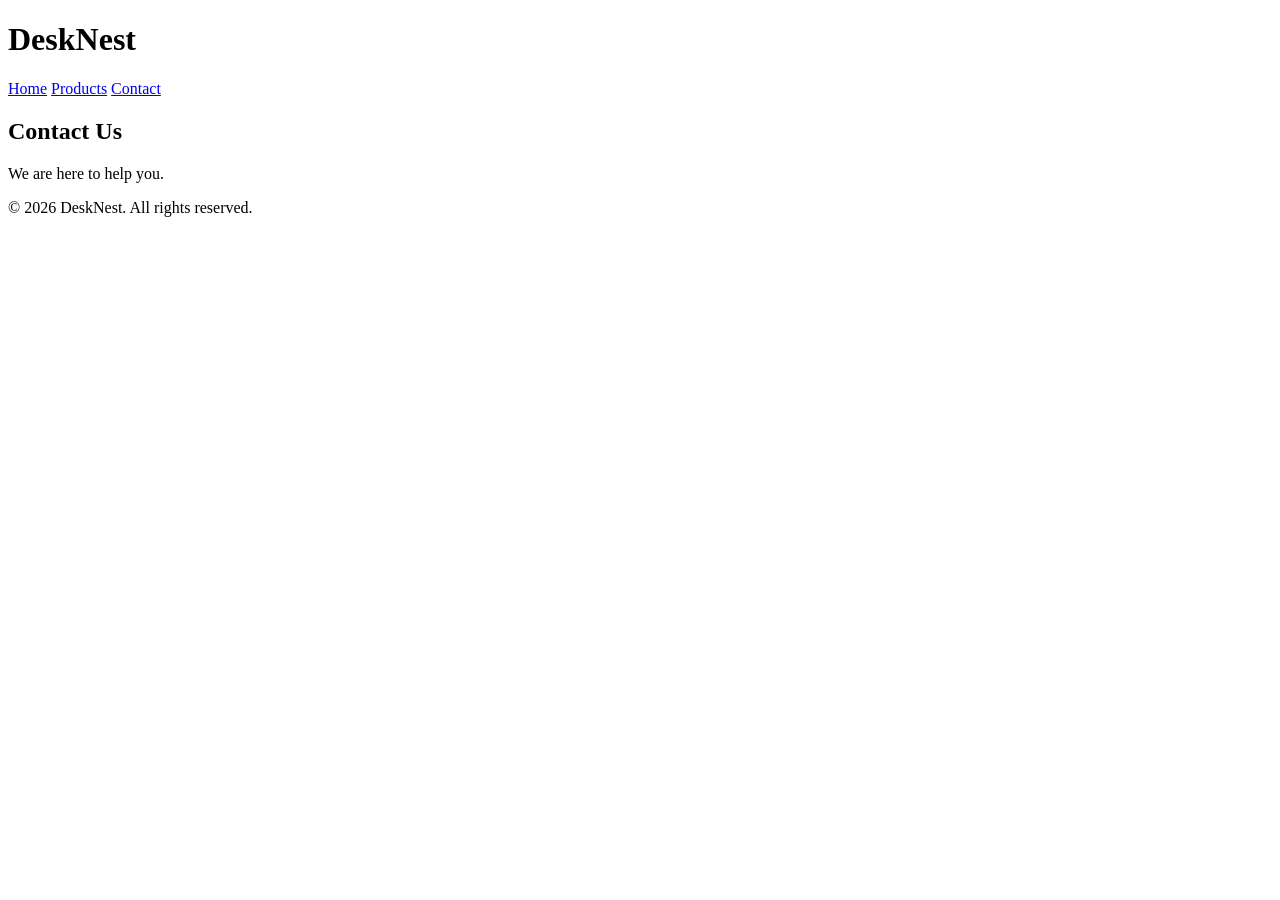
==== contact.html @ 3876a83e "Commit 1: Create basic HTML structure" ====
<!DOCTYPE html>
<html lang="en">
<head>
    <meta charset="UTF-8">
    <meta name="viewport" content="width=device-width, initial-scale=1.0">
    <title>DeskNest | Contact</title>
</head>

<body>

    <!-- Student Name: Md Nahidul Islam | Student ID: 2310667 -->

    <header>
        <h1>DeskNest</h1>

        <nav>
            <a href="index.html">Home</a>
            <a href="products.html">Products</a>
            <a href="contact.html">Contact</a>
        </nav>
    </header>

    <main>
        <h2>Contact Us</h2>
        <p>We are here to help you.</p>
    </main>

    <footer>
        <p>&copy; 2026 DeskNest. All rights reserved.</p>
    </footer>

</body>
</html>
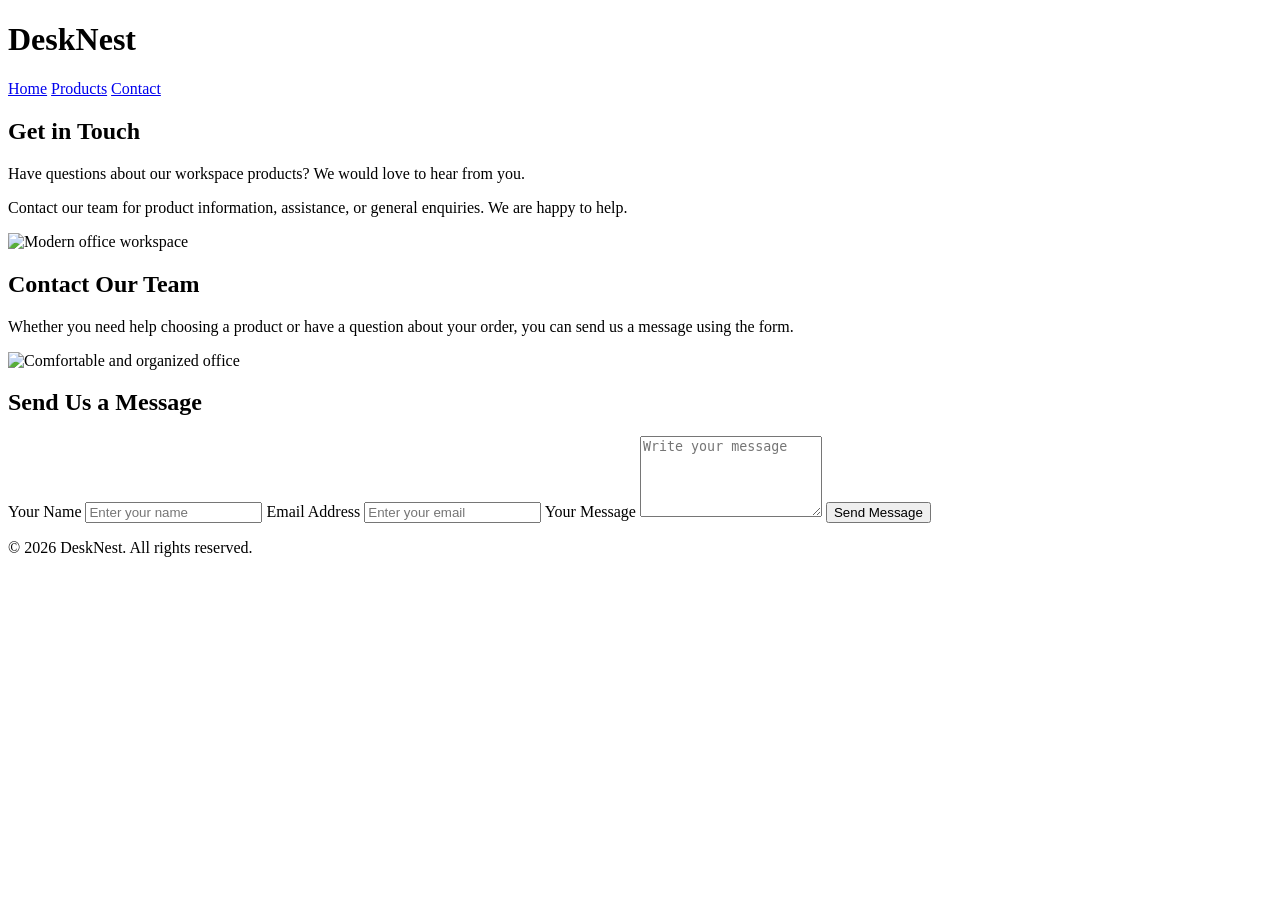
==== commit d9c8b4cc: "Commit 6: Build contact page with form and images" ====
--- a/contact.html
+++ b/contact.html
@@ -4,11 +4,10 @@
 <head>
     <meta charset="UTF-8">
     <meta name="viewport" content="width=device-width, initial-scale=1.0">
-    <title>DeskNest | Contact</title>
+    <title>Contact | DeskNest</title>
+    <link rel="stylesheet" href="css/style.css">
 </head>
-
 <body>
-
     <!-- Student Name: Md Nahidul Islam | Student ID: 2310667 -->
 
     <header>
@@ -22,13 +21,82 @@
     </header>
 
     <main>
-        <h2>Contact Us</h2>
-        <p>We are here to help you.</p>
+        <section class="contact-intro">
+            <h2>Get in Touch</h2>
+
+            <p>
+                Have questions about our workspace products?
+                We would love to hear from you.
+            </p>
+
+            <p>
+                Contact our team for product information,
+                assistance, or general enquiries. We are happy to help.
+            </p>
+
+            <img
+                src="https://images.unsplash.com/photo-1497366754035-f200968a6e72?w=800"
+                alt="Modern office workspace"
+            >
+        </section>
+
+        <section class="contact-section">
+            <div class="contact-info">
+                <h2>Contact Our Team</h2>
+
+                <p>
+                    Whether you need help choosing a product
+                    or have a question about your order,
+                    you can send us a message using the form.
+                </p>
+
+                <img
+                    src="https://images.unsplash.com/photo-1497366811353-6870744d04b2?w=800"
+                    alt="Comfortable and organized office"
+                >
+            </div>
+
+            <div class="contact-form">
+                <h2>Send Us a Message</h2>
+
+                <form>
+                    <label for="name">Your Name</label>
+                    <input
+                        type="text"
+                        id="name"
+                        name="name"
+                        placeholder="Enter your name"
+                        required
+                    >
+
+                    <label for="email">Email Address</label>
+                    <input
+                        type="email"
+                        id="email"
+                        name="email"
+                        placeholder="Enter your email"
+                        required
+                    >
+
+                    <label for="message">Your Message</label>
+                    <textarea
+                        id="message"
+                        name="message"
+                        rows="5"
+                        placeholder="Write your message"
+                        required
+                    ></textarea>
+
+                    <button type="submit">Send Message</button>
+                </form>
+            </div>
+        </section>
     </main>
 
     <footer>
         <p>&copy; 2026 DeskNest. All rights reserved.</p>
     </footer>
 
+    <script src="js/script.js"></script>
 </body>
 </html>
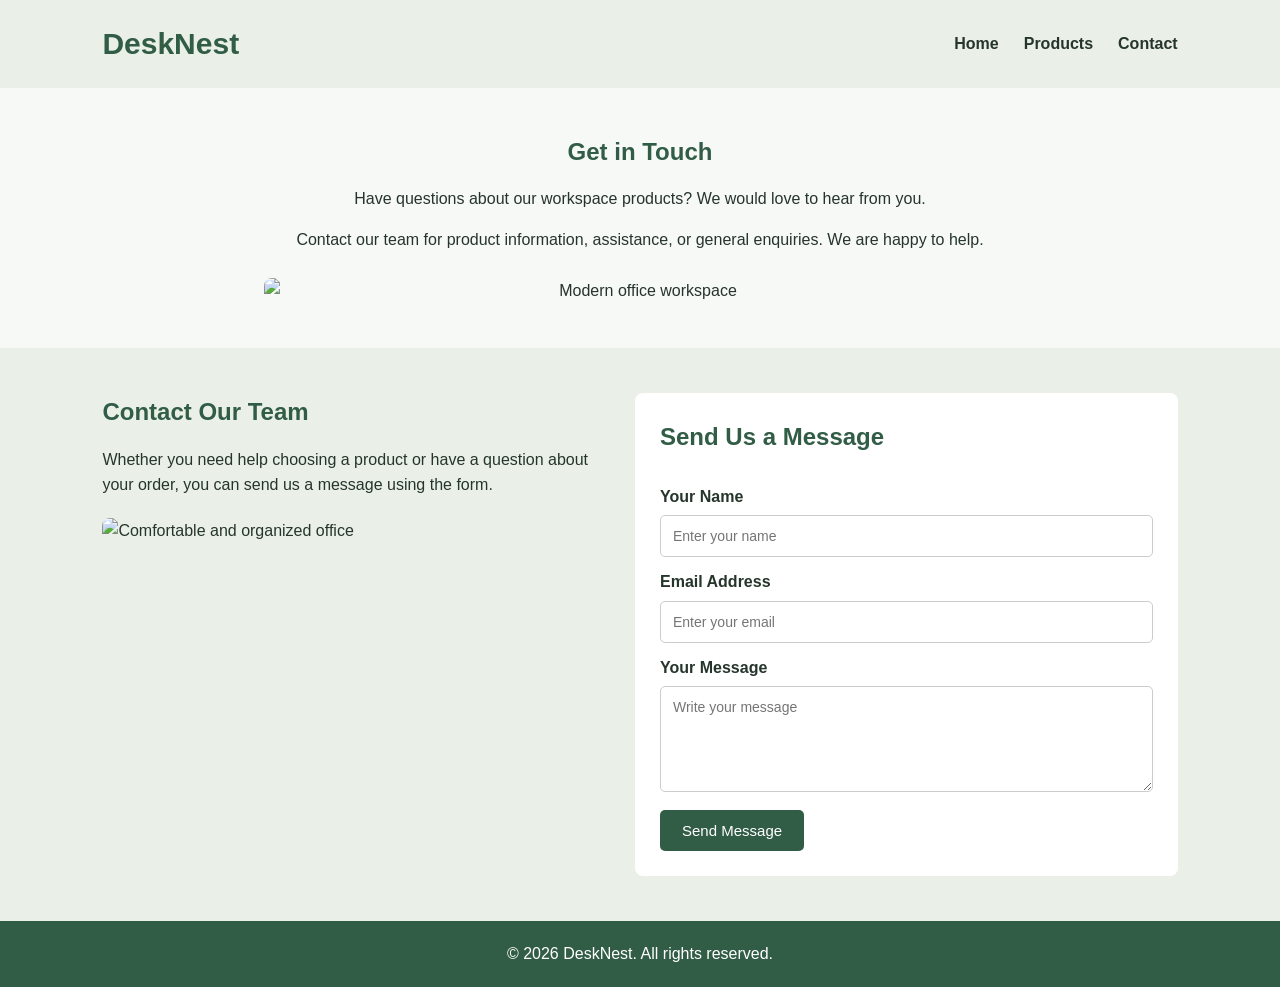
==== commit 315e01be: "Commit 8: Complete website functionality and final styling" ====
--- a/contact.html
+++ b/contact.html
@@ -11,7 +11,7 @@
     <!-- Student Name: Md Nahidul Islam | Student ID: 2310667 -->
 
     <header>
-        <h1>DeskNest</h1>
+        <h1><a href="index.html">DeskNest</a></h1>
 
         <nav>
             <a href="index.html">Home</a>
@@ -59,7 +59,7 @@
             <div class="contact-form">
                 <h2>Send Us a Message</h2>
 
-                <form>
+                <form onsubmit="sendMessage(event)">
                     <label for="name">Your Name</label>
                     <input
                         type="text"
@@ -89,6 +89,11 @@
 
                     <button type="submit">Send Message</button>
                 </form>
+
+                <div id="thank-you-message" class="thank-you-message" hidden>
+                    <h3></h3>
+                    <p></p>
+                </div>
             </div>
         </section>
     </main>
--- a/css/style.css
+++ b/css/style.css
@@ -0,0 +1,431 @@
+
+/* GENERAL STYLING */
+
+* {
+    margin: 0;
+    padding: 0;
+    box-sizing: border-box;
+}
+
+body {
+    font-family: Arial, sans-serif;
+    background-color: #f7f9f6;
+    color: #26352c;
+    line-height: 1.6;
+}
+
+h2 {
+    color: #315c45;
+    margin-bottom: 15px;
+}
+
+p {
+    margin-bottom: 15px;
+}
+
+img {
+    max-width: 100%;
+    display: block;
+    border-radius: 8px;
+}
+
+/* HEADER AND NAVIGATION */
+
+header {
+    background-color: #eaf0e8;
+    padding: 20px 8%;
+    display: flex;
+    justify-content: space-between;
+    align-items: center;
+    flex-wrap: wrap;
+    gap: 15px;
+}
+
+header h1 {
+    color: #315c45;
+    font-size: 30px;
+}
+
+header h1 a {
+    color: #315c45;
+    text-decoration: none;
+    transition: color 0.3s;
+}
+
+header h1 a:hover {
+    color: #6b9b75;
+}
+
+nav {
+    display: flex;
+    gap: 25px;
+    flex-wrap: wrap;
+}
+
+nav a {
+    color: #26352c;
+    text-decoration: none;
+    font-weight: bold;
+    transition: color 0.3s;
+}
+
+nav a:hover {
+    color: #6b9b75;
+}
+
+/* BUTTONS AND LINKS */
+
+button,
+.button-link {
+    display: inline-block;
+    background-color: #315c45;
+    color: white;
+    padding: 12px 22px;
+    border: none;
+    border-radius: 5px;
+    text-decoration: none;
+    font-size: 15px;
+    cursor: pointer;
+    transition: background-color 0.3s, transform 0.3s;
+}
+
+button:hover,
+.button-link:hover {
+    background-color: #6b9b75;
+    transform: translateY(-2px);
+}
+
+/* HOME PAGE - FLEXBOX */
+
+.hero {
+    padding: 55px 8%;
+    display: flex;
+    align-items: center;
+    justify-content: space-between;
+    gap: 40px;
+}
+
+.hero-content {
+    flex: 1;
+}
+
+.hero-content h2 {
+    font-size: 36px;
+}
+
+.hero-content p {
+    margin-bottom: 20px;
+}
+
+.hero-image {
+    flex: 1;
+}
+
+.hero-image img {
+    width: 100%;
+    height: 350px;
+    object-fit: cover;
+}
+
+.why-choose {
+    padding: 45px 8%;
+    background-color: #eaf0e8;
+    text-align: center;
+}
+
+.why-choose img {
+    width: 70%;
+    max-height: 350px;
+    object-fit: cover;
+    margin: 25px auto 0;
+}
+
+/* PRODUCTS PAGE */
+
+.products-intro {
+    padding: 45px 8%;
+    text-align: center;
+}
+
+.products-intro img {
+    width: 70%;
+    max-height: 300px;
+    object-fit: cover;
+    margin: 25px auto 0;
+}
+
+.products-section {
+    padding: 45px 8%;
+    background-color: #eaf0e8;
+}
+
+.products-section h2 {
+    text-align: center;
+    margin-bottom: 30px;
+}
+
+/* CSS GRID FOR PRODUCT CARDS */
+
+.product-grid {
+    display: grid;
+    grid-template-columns: repeat(4, 1fr);
+    gap: 25px;
+}
+
+.product-card {
+    background-color: white;
+    padding: 18px;
+    border-radius: 8px;
+    text-align: center;
+    box-shadow: 0 3px 10px rgba(0, 0, 0, 0.08);
+    transition: transform 0.3s, box-shadow 0.3s;
+}
+
+.product-card:hover {
+    transform: translateY(-5px);
+    box-shadow: 0 6px 16px rgba(0, 0, 0, 0.13);
+}
+
+.product-card img {
+    width: 100%;
+    height: 180px;
+    object-fit: cover;
+    margin-bottom: 15px;
+}
+
+.product-card h3 {
+    color: #315c45;
+    margin-bottom: 10px;
+}
+
+.product-card p {
+    margin-bottom: 12px;
+}
+
+.product-card .price {
+    color: #315c45;
+    font-weight: bold;
+    font-size: 18px;
+}
+
+/* SHOPPING CART */
+
+.cart-section {
+    padding: 45px 8%;
+    background-color: #f7f9f6;
+}
+
+.cart-section h2 {
+    color: #315c45;
+    margin-bottom: 15px;
+}
+
+.cart-count {
+    font-weight: bold;
+}
+
+#cart-items {
+    background-color: white;
+    padding: 20px 40px;
+    border-radius: 8px;
+    line-height: 2;
+    margin-bottom: 20px;
+}
+
+#cart-items li {
+    color: #26352c;
+}
+
+#cart-items .empty-cart {
+    color: #777;
+    list-style: none;
+}
+
+.clear-cart-button {
+    background-color: #777;
+}
+
+.clear-cart-button:hover {
+    background-color: #555;
+}
+
+/* CONTACT PAGE */
+
+.contact-intro {
+    padding: 45px 8%;
+    text-align: center;
+}
+
+.contact-intro img {
+    width: 70%;
+    max-height: 300px;
+    object-fit: cover;
+    margin: 25px auto 0;
+}
+
+.contact-section {
+    padding: 45px 8%;
+    background-color: #eaf0e8;
+    display: flex;
+    align-items: flex-start;
+    gap: 40px;
+}
+
+.contact-info,
+.contact-form {
+    flex: 1;
+}
+
+.contact-info img {
+    width: 100%;
+    height: 250px;
+    object-fit: cover;
+    margin-top: 20px;
+}
+
+/* CONTACT FORM */
+
+.contact-form {
+    background-color: white;
+    padding: 25px;
+    border-radius: 8px;
+}
+
+.contact-form form {
+    display: flex;
+    flex-direction: column;
+}
+
+.contact-form label {
+    font-weight: bold;
+    margin: 12px 0 6px;
+}
+
+.contact-form input,
+.contact-form textarea {
+    width: 100%;
+    padding: 12px;
+    border: 1px solid #ccc;
+    border-radius: 5px;
+    font-family: Arial, sans-serif;
+    font-size: 14px;
+}
+
+.contact-form textarea {
+    resize: vertical;
+    margin-bottom: 18px;
+}
+
+.contact-form button {
+    align-self: flex-start;
+}
+
+/* INLINE THANK-YOU MESSAGE */
+
+.thank-you-message {
+    background-color: #eaf0e8;
+    border-left: 5px solid #315c45;
+    padding: 20px;
+    margin-top: 25px;
+    border-radius: 6px;
+}
+
+.thank-you-message h3 {
+    color: #315c45;
+    margin-bottom: 10px;
+}
+
+.thank-you-message p {
+    color: #26352c;
+    margin-bottom: 0;
+}
+
+.thank-you-message[hidden] {
+    display: none;
+}
+
+/* FOOTER */
+
+footer {
+    background-color: #315c45;
+    color: white;
+    text-align: center;
+    padding: 20px;
+}
+
+footer p {
+    margin: 0;
+}
+
+/* RESPONSIVE DESIGN */
+
+@media (max-width: 900px) {
+    .product-grid {
+        grid-template-columns: repeat(2, 1fr);
+    }
+
+    .hero {
+        gap: 25px;
+    }
+}
+
+@media (max-width: 768px) {
+    header {
+        flex-direction: column;
+        text-align: center;
+    }
+
+    nav {
+        justify-content: center;
+    }
+
+    .hero {
+        flex-direction: column;
+        text-align: center;
+    }
+
+    .hero-content h2 {
+        font-size: 28px;
+    }
+
+    .hero-image img {
+        height: 280px;
+    }
+
+    .why-choose img,
+    .products-intro img,
+    .contact-intro img {
+        width: 100%;
+    }
+
+    .contact-section {
+        flex-direction: column;
+    }
+
+    .contact-info,
+    .contact-form {
+        width: 100%;
+    }
+}
+
+@media (max-width: 500px) {
+    .product-grid {
+        grid-template-columns: 1fr;
+    }
+
+    header,
+    .hero,
+    .why-choose,
+    .products-intro,
+    .products-section,
+    .cart-section,
+    .contact-intro,
+    .contact-section {
+        padding-left: 6%;
+        padding-right: 6%;
+    }
+
+    .hero-content h2 {
+        font-size: 25px;
+    }
+}
